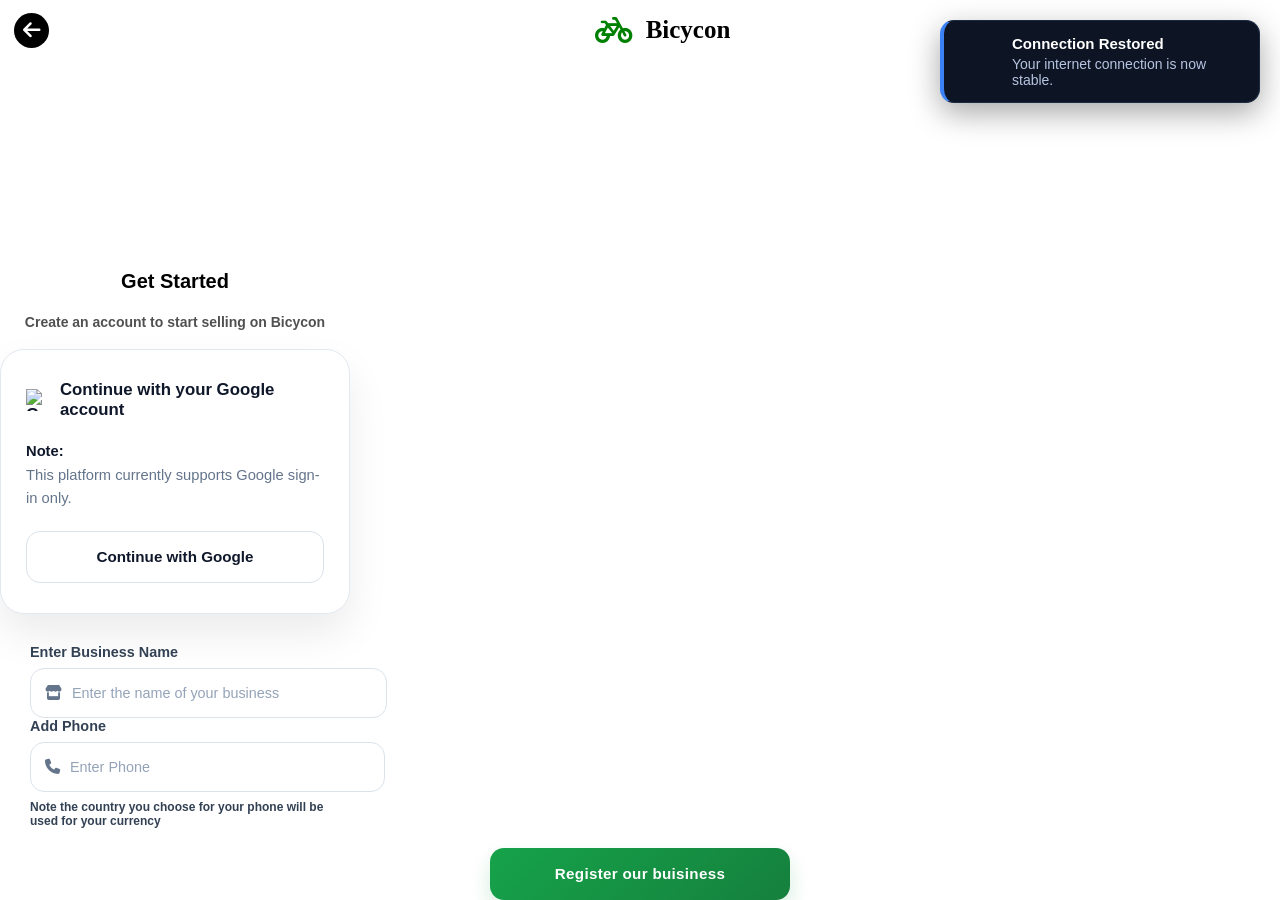
==== auth/auth.html @ e2285687 "update" ====
<!DOCTYPE html>
<html lang="en">

<head>
    <meta charset="UTF-8">
    <meta name="viewport" content="width=device-width, initial-scale=1.0">
    <link rel="stylesheet" href="https://cdnjs.cloudflare.com/ajax/libs/font-awesome/6.5.1/css/all.min.css">
    <link rel="stylesheet" href="https://cdn.jsdelivr.net/npm/intl-tel-input@19.5.5/build/css/intlTelInput.css">
    <link rel="stylesheet" href="auth.css">
    <title>My Accound</title>
</head>


<body>
    <div class="bg"></div>
    <div id="loading-overlay" class="hidden">
        <div class="loader-circle"></div>
    </div>
    <header>
        <div class="back-signature" id="back">
            <div class="user"><i class="fa-solid fa-arrow-left"></i></div>
        </div>
        <div class="page-signature">
            <div><i class="fa-solid fa-bicycle"></i></div>
            <p>Bicycon</p>
        </div>
    </header>
    <div class="toast show">
        <div class="toast-icon">
            <i class=""></i>
        </div>
        <div class="toast-content">
            <h4>Connection Restored</h4>
            <p class="toast-text">
                Your internet connection is now stable.
            </p>
        </div>
    </div>
    <div class="top">
        <div id="card-1">
            <h4>Welcome to Bicycon</h4> <!-- Fixed typo -->
            <p>A platform where you could sell or buy and manage all your products.</p>
        </div>
        <div id="card-2">
            <p>Buy</p>
            <div><i class="fa-solid fa-bag-shopping"></i></div>
            <span>Buy with some simple taps</span>
        </div>
        <div id="card-3">
            <p>OR</p>
        </div>
        <div id="card-4">
            <p>Sell</p>
            <div><i class="fa-solid fa-shopping-cart"></i></div>
            <span>Sell with some simple taps</span>
        </div>
        <div id="card-5">
            <p>Manage</p>
            <div><i class="fa-solid fa-gear"></i></div>
            <p>And Manage your products right here on bicycon without any stress</p>
        </div>
    </div>
    <main>
        <div class="signIn-section">
            <div class="signInCard">
                <header>
                    <span>Get Started</span>
                    <span>Create an account to start selling on Bicycon</span>
                </header>
                <div class="google-auth-card">

                    <span class="google-title">
                        <img src="https://upload.wikimedia.org/wikipedia/commons/c/c1/Google_%22G%22_logo.svg"
                            alt="Google Logo">
                        Continue with your Google account
                    </span>
                    <p>
                        <strong>Note:</strong><br>
                        This platform currently supports Google sign-in only.
                    </p>
                    <button>
                        Continue with Google
                    </button>

                </div>
            </div>
            <div class="register-buisiness-section">
                <div class="input-group-child name">
                    <span>Enter Business Name</span>
                    <div class="input-box">
                        <i class="fa-solid fa-store"></i>
                        <input type="text" placeholder="Enter the name of your business">
                    </div>
                </div>
                <div class="input-group-child phone">
                    <span>Add Phone</span>
                    <div class="input-box">
                        <i class="fa-solid fa-phone"></i>
                        <input type="phone" placeholder="Enter Phone">
                    </div>
                    <span class="phone-notice">Note the country you choose for your phone will be used for your
                        currency</span>
                </div>
                
                <button class="register-buisiness">Register our buisiness</button>
            </div>
    </main>

    <script src="https://cdn.jsdelivr.net/npm/intl-tel-input@19.5.5/build/js/intlTelInput.min.js"></script>
    <script type="module" src="auth.js"></script>
</body>

</html>
---- auth/auth.css ----
* {
    margin: 0;
    padding: 0;
    box-sizing: border-box;
}

html,
body {
    height: 100%;
    margin: 0;
    padding: 0;
}

/* ================= BODY LAYOUT ================= */
body {
    font-family: 'Segoe UI', Tahoma, Geneva, Verdana, sans-serif;
    display: flex;
    flex-direction: column;

    min-height: 100vh;

    background-attachment: fixed;
    background-repeat: no-repeat;
}


.bg {
    position: fixed;
    top: 0;
    left: 0;
    width: 100%;
    height: 100%;

    background: white;

    filter: blur(10px);
    z-index: -1;
}

/* 🔥 Overlay */
.bg::after {
    content: "";
    position: absolute;
    top: 0;
    left: 0;
    width: 100%;
    height: 100%;
}


/*========= loading Overlay ========*/
#loading-overlay {

    position: fixed;
    top: 0;
    left: 0;
    width: 100%;
    height: 100%;

    background: rgba(0, 0, 0, 0.356);

    backdrop-filter: blur(5px);
    -webkit-backdrop-filter: blur(5px);
    /* for Safari */

    display: none;
    justify-content: center;
    align-items: center;

    z-index: 9999;
}

/* Hide class */
.hidden {
    display: none;
}

/* White pulsing circle */
.loader-circle {
    width: 50px;
    height: 50px;
    background: white;
    border-radius: 50%;

    animation: pulse 1s ease-in-out infinite;
}

/* Animation */
@keyframes pulse {
    0% {
        transform: scale(1);
        opacity: 1;
    }

    50% {
        transform: scale(1.5);
        opacity: 0.6;
    }

    100% {
        transform: scale(1);
        opacity: 1;
    }
}


/*========= header ==========*/
header {
    flex-shrink: 0;
    height: 60px;
    display: flex;
    justify-content: space-between;
    align-items: center;
    padding: 0 10px;
    color: black;
}

/* Page signature container */
.page-signature {
    display: flex;
    /* enable flex layout */
    align-items: center;
    /* vertically center icon and text */
    justify-content: center;
    /* horizontally center the whole block (optional) */
    gap: 10px;
    margin: auto;
    /* space between icon and text */
}

/* Icon styling */
.page-signature div {
    display: flex;
    /* make the inner div a flex container */
    align-items: center;
    /* vertically center icon inside the div */
    justify-content: center;
    /* horizontally center icon */
    width: 35px;
    height: 35px;
    border-radius: 50%;
    /* perfectly circular */
    margin: 4px;
}

.page-signature div i {
    font-size: 30px;
    /* icon size */
    color: green;
}

.page-signature p {
    font-weight: bolder;
    font-size: 25px;
    font-family: cursive;
}

/*account signature*/

.back-signature {
    display: flex;
    /* make the inner div a flex container */
    align-items: center;
    /* vertically center icon inside the div */
    justify-content: center;
    /* horizontally center icon */
    width: 35px;
    height: 35px;
    border-radius: 50%;
    /* perfectly circular */
    margin: 4px;
    background: black;
    transition: 0.3s ease;

}

.back-signature div i {
    font-size: 20px;
    /* icon size */
    color: white;
}




/*======= Toast =========*/
.toast {
    position: fixed;

    top: 20px;
    right: 20px;

    width: 320px;

    background: #0d1424;

    border: 1px solid #1b2a44;
    border-left: 4px solid #3b82f6;

    border-radius: 14px;

    padding: 14px;

    display: flex;
    align-items: flex-start;
    gap: 12px;

    color: white;

    box-shadow: 0 10px 30px rgba(0, 0, 0, 0.35);

    opacity: 0;
    transform: translateY(-20px);

    transition:
        opacity 0.3s ease,
        transform 0.3s ease;
}

.toast.show {
    opacity: 1;
    transform: translateY(0);
    z-index: 11000;
}

.toast.hide {
    opacity: 0;
    transform: translateY(-20px);
    z-index: -20;
}

.toast-icon {
    width: 42px;
    height: 42px;

    border-radius: 10px;

    display: flex;
    align-items: center;
    justify-content: center;

    color: #3b82f6;

    flex-shrink: 0;
}

.toast-content h4 {
    margin: 0;
    font-size: 15px;
}

.toast-text {
    margin-top: 4px;
    color: #b7c4e0;
    font-size: 14px;
}

/*Top Card*/

.top {
    display: flex;
    /* The "Magic" line you were missing */
    align-items: center;
    /* Vertical centering */
    justify-content: center;
    /* Horizontal centering */

    flex-shrink: 0;
    height: 190px;
    gap: 20px;
    /* Adds space between your cards */
    overflow: hidden;
    position: relative;
    padding: 0 15px;
}

.top>div {
    position: absolute;
    width: 100%;
    opacity: 0;
}

/*Cards*/
#card-1 {
    width: 400px;
    justify-self: center;
    justify-items: center;
    text-align: center;
    border: 1px black solid;
    padding: 10px;
    border-radius: 20px;
    background: rgba(255, 255, 255, 0.041);
    box-shadow: 0 0 10px rgba(0, 0, 0, 0.315);
}

#card-1 h4 {
    color: black;
    font-size: 20px;
}

#card-1 p {
    color: black;
    font-size: 13px;
    margin-top: 15px;
}

#card-2,
#card-4,
#card-5 {
    display: flex;
    /* make it a flex container */
    flex-direction: column;
    /* stack children vertically */
    align-items: center;
    /* horizontally center all children */
    justify-content: center;
    /* vertically center if needed */
    justify-self: center;
    width: 390px;
    border-radius: 20px;
    padding: 15px 10px;
    border: 1px black solid;
    text-align: center;
    /* center text inside p/span */
    background: rgba(255, 255, 255, 0.041);
    box-shadow: 0 0 10px rgba(0, 0, 0, 0.315);
    font-weight: bolder;
}

#card-3 {
    justify-items: center;
    width: 390px;
    justify-self: center;
    border-radius: 20px;
    align-items: center;
    padding: 15px 10px;
    margin: auto;
    color: black;
    font-weight: bolder;
}


#card-2 div,
#card-4 div,
#card-5 div {
    display: flex;
    flex-direction: column;
    background: black;
    width: 60px;
    height: 60px;
    font-size: 25px;
    align-items: center;
    /* horizontal center */
    justify-content: center;
    /* vertical center */
    border-radius: 50%;
    color: white;

}

#card-2 p,
#card-3 p,
#card-4 p {
    color: black;
    margin: 5px 15px;
    font-size: 25px;
    width: 300px;
    text-align: center;

}

#card-2 span,
#card-4 span,
#card-5 span {
    display: block;
    /* ensure it’s treated like a block */
    margin-top: 8px;
    /* small spacing under icon */
    text-align: center;
    color: black;
    /* center the text */
}

#card-5 p {
    color: black;
    margin-top: 12px;
    font-size: 16px;
    width: 300px;
    text-align: center;
    font-weight: bolder;
}

.show {
    opacity: 1;
    animation: fadeIn 0.8s ease forwards;
    /* forwards keeps final state */
}

.out {
    opacity: 0;
    animation: fadeOut 0.8s ease forwards;
}

@keyframes fadeIn {
    from {
        opacity: 0;
        transform: translateY(10px);
    }

    to {
        opacity: 1;
        transform: translateY(0);
    }
}

@keyframes fadeOut {
    from {
        opacity: 1;
        transform: translateY(0);
    }

    to {
        opacity: 0;
        transform: translateY(10px);
    }
}

/*Main*/
/* Main container: center content */
main {
    flex: 1;
    display: flex;
    flex-direction: column;
    position: relative;
    background-color: transparent;
    overflow-y: auto;
}



.signIn-section {
    width: 100%;
    height: 100%;
    align-content: center;
    justify-items: center;
    padding: 20px 0;
    /*display: block;*/
    display: block;
}


.signInCard {
    width: max-content;
    display: flex;
    flex-direction: column;
    gap: 7px;

}

.signInCard header {
    display: flex;
    flex-direction: column;
    margin-bottom: 12px;
}


.signInCard header span:first-child {
    color: rgb(0, 0, 0);
    font-size: 20px;
    font-weight: bold;
    font-family: sans-serif;
}

.signInCard header span:nth-child(2) {
    font-size: 14px;
    color: rgba(0, 0, 0, 0.685);
    font-weight: bold;
}



.input-group-child {
    width: 100%;
    display: flex;
    flex-direction: column;
    gap: 8px;
}

/* =========================
   LABELS
========================= */

.input-group-child span {
    font-size: 0.9rem;
    font-family: sans-serif;
    font-weight: 600;
    color: #334155;
}

/* =========================
   INPUT CONTAINER
========================= */

.input-box {
    width: 100%;
    min-height: 50px;
    display: flex;
    align-items: center;
    border: 1px solid #dbe2ea;
    border-radius: 14px;
    padding: 0 14px;
    background: white;
    transition: 0.3s ease;
    gap: 10px;
}

.input-box:focus-within {
    border-color: #16a34a;
    box-shadow: 0 0 0 4px rgba(22, 163, 74, 0.1);
}

/* =========================
   ICONS
========================= */

.input-box i {
    font-size: 0.95rem;
    color: #64748b;
}

/* =========================
   INPUTS
========================= */

.input-box input {
   
    height: 100%;
    border: none;
    outline: none;
    background: transparent;
    color: #0f172a;
    font-size: 0.95rem;
    font-weight: 500;

}


/* =========================
   PLACEHOLDERS
========================= */
.input-group-child div input::placeholder {
    color: #94a3b8;
    font-size: 0.9rem;
    font-weight: 500;
}

/*========= register styling ===========*/
.register-buisiness-section {
    flex-direction: column;
    padding: 30px;
    gap: 10px;
}

.register-buisiness-section .input-group-child {
    width: max-content;
}

.name input, .phone input {
    width: 300px;
}

.register-buisiness-section textarea {
    border: none;
    outline: none;
    width: 300px;
    height: 150px;
}

.phone-notice{
    font-size:12px !important;
    transition:0.2s ease;
    width: 300px;
}


.register-buisiness-section button {
    width: 300px;
    height: 52px;
    margin: 20px auto;

    border: none;
    border-radius: 14px;

    background: linear-gradient(135deg,
            #16a34a,
            #15803d);

    color: white;
    font-size: 0.95rem;
    font-weight: 600;
    letter-spacing: 0.3px;

    cursor: pointer;

    display: flex;
    align-items: center;
    justify-content: center;

    transition:
        transform 0.2s ease,
        box-shadow 0.2s ease,
        background 0.3s ease;

    box-shadow:
        0 10px 20px rgba(22, 163, 74, 0.18);
}

.register-buisiness-section button:hover {
    transform: translateY(-2px);

    box-shadow:
        0 14px 24px rgba(22, 163, 74, 0.25);

    background: linear-gradient(135deg,
            #22c55e,
            #15803d);
}

.register-buisiness-section button:active {
    transform: scale(0.98);
}

.register-buisiness-section button:disabled {
    opacity: 0.6;
    cursor: not-allowed;
    transform: none;
    box-shadow: none;
}


/*======= google auth =======*/
.google-auth-card{
    width:350px;

    background:white;

    border-radius:24px;

    padding:30px 25px;

    display:flex;
    flex-direction:column;

    gap:20px;

    box-shadow:
        0 20px 40px rgba(0,0,0,0.08);

    border:1px solid #e2e8f0;
}

/* Title */
.google-title{
    display:flex;
    align-items:center;
    gap:12px;

    font-size:1.05rem;
    font-weight:700;

    color:#0f172a;

    font-family:sans-serif;
}

/* Google logo */
.google-title img{
    width:22px;
    height:22px;
}

/* Description */
.google-auth-card p{
    font-size:0.92rem;
    line-height:1.6;

    color:#64748b;

    font-family:sans-serif;
}

.google-auth-card p strong{
    color:#0f172a;
}

/* Button */
.google-auth-card button{
    width:100%;
    height:52px;

    border:none;
    border-radius:14px;

    background:white;

    border:1px solid #dbe2ea;

    display:flex;
    justify-content:center;
    align-items:center;

    font-size:0.95rem;
    font-weight:600;

    color:#0f172a;

    cursor:pointer;

    transition:
        transform 0.2s ease,
        box-shadow 0.2s ease,
        background 0.2s ease;
}

/* Hover */
.google-auth-card button:hover{
    background:#f8fafc;

    transform:translateY(-2px);

    box-shadow:
        0 10px 20px rgba(0,0,0,0.06);
}

/* Active */
.google-auth-card button:active{
    transform:scale(0.98);
}

/* Phone input adjustments */
.iti {
    flex: 1;
    width: 100%;
}

.iti input {
    width: 100%;
    padding-left: 52px !important;
}

.iti__selected-flag {
    border-radius: 10px;
}

.iti--separate-dial-code .iti__selected-flag {
    background: none;
}

/* ---------- MOBILE RESPONSIVE ---------- */
@media (max-width:770px) {

    #card-1,
    #card-2,
    #card-3,
    #card-4,
    #card-5 {
        width: 350px;
    }

    .input-group {
        flex-direction: column;
    }

}
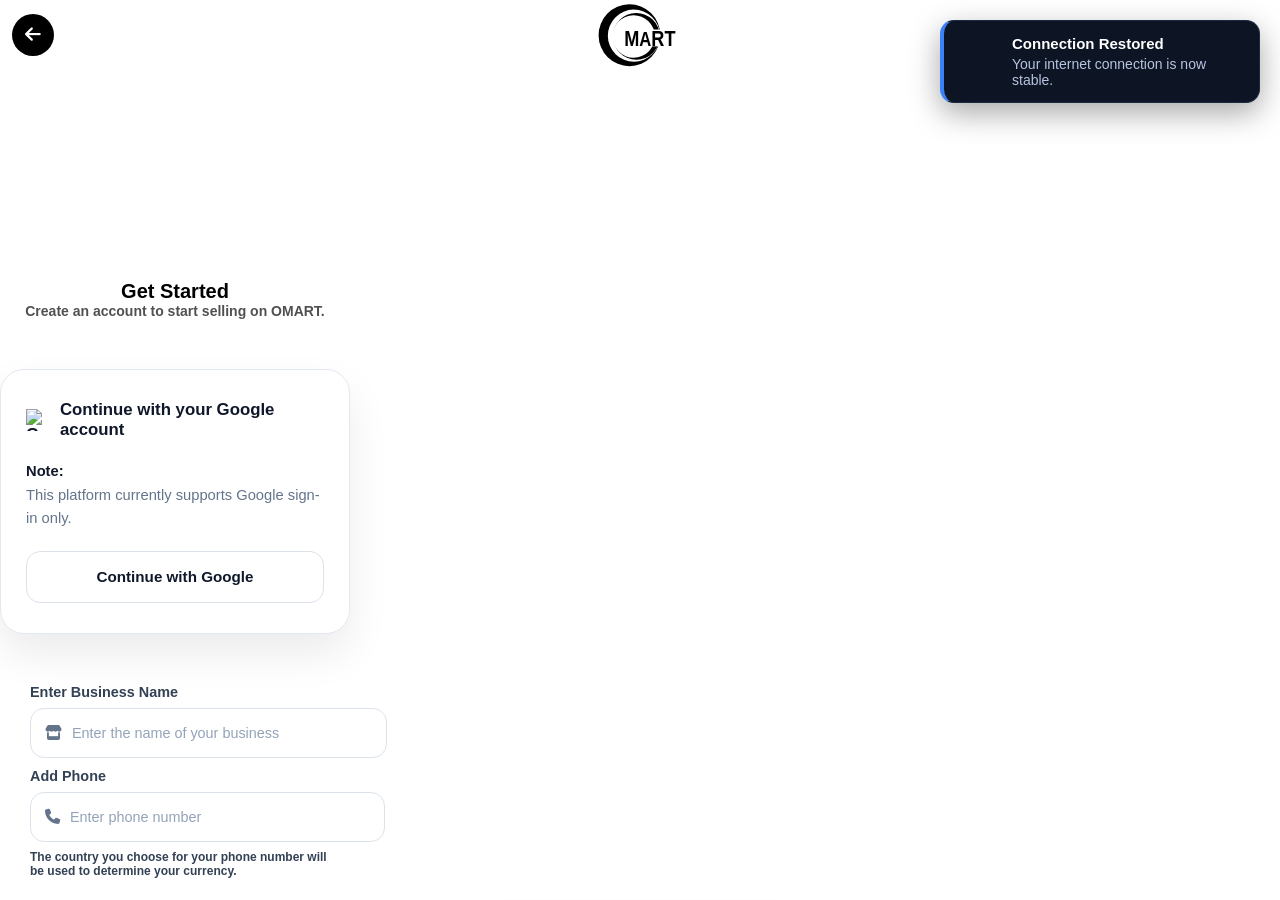
==== commit fd048aa9: "update" ====
--- a/auth/auth.html
+++ b/auth/auth.html
@@ -4,110 +4,236 @@
 <head>
     <meta charset="UTF-8">
     <meta name="viewport" content="width=device-width, initial-scale=1.0">
-    <link rel="stylesheet" href="https://cdnjs.cloudflare.com/ajax/libs/font-awesome/6.5.1/css/all.min.css">
-    <link rel="stylesheet" href="https://cdn.jsdelivr.net/npm/intl-tel-input@19.5.5/build/css/intlTelInput.css">
+
+    <!-- Icons -->
+    <link
+        rel="stylesheet"
+        href="https://cdnjs.cloudflare.com/ajax/libs/font-awesome/6.5.1/css/all.min.css"
+    >
+
+    <!-- International telephone input -->
+    <link
+        rel="stylesheet"
+        href="https://cdn.jsdelivr.net/npm/intl-tel-input@19.5.5/build/css/intlTelInput.css"
+    >
+
+    <!-- Application styles -->
     <link rel="stylesheet" href="auth.css">
-    <title>My Accound</title>
+
+    <!-- Favicon -->
+    <link
+        rel="icon"
+        type="image/svg+xml"
+        href="/image/omartSymbol.svg"
+    >
+
+    <title>OMart — Authentication</title>
 </head>
 
-
 <body>
+
+    <!-- Background -->
     <div class="bg"></div>
+
+    <!-- Loading Overlay -->
     <div id="loading-overlay" class="hidden">
         <div class="loader-circle"></div>
     </div>
+
+    <!-- Header -->
     <header>
         <div class="back-signature" id="back">
-            <div class="user"><i class="fa-solid fa-arrow-left"></i></div>
-        </div>
+            <div class="user">
+                <i class="fa-solid fa-arrow-left"></i>
+            </div>
+        </div>
+
         <div class="page-signature">
-            <div><i class="fa-solid fa-bicycle"></i></div>
-            <p>Bicycon</p>
+            <img
+                src="/image/omartLogo.svg"
+                alt="OMart"
+            >
         </div>
     </header>
+
+    <!-- Toast Notification -->
     <div class="toast show">
         <div class="toast-icon">
-            <i class=""></i>
-        </div>
+            <i></i>
+        </div>
+
         <div class="toast-content">
             <h4>Connection Restored</h4>
+
             <p class="toast-text">
                 Your internet connection is now stable.
             </p>
         </div>
     </div>
-    <div class="top">
+
+    <!-- Introduction / Features -->
+    <section class="top">
+
+        <!-- Welcome -->
         <div id="card-1">
-            <h4>Welcome to Bicycon</h4> <!-- Fixed typo -->
-            <p>A platform where you could sell or buy and manage all your products.</p>
-        </div>
+            <h4>Welcome to OMART</h4>
+
+            <p>
+                A platform where you can buy, sell,
+                and manage all your products.
+            </p>
+        </div>
+
+        <!-- Buy -->
         <div id="card-2">
             <p>Buy</p>
-            <div><i class="fa-solid fa-bag-shopping"></i></div>
-            <span>Buy with some simple taps</span>
-        </div>
+
+            <div>
+                <i class="fa-solid fa-bag-shopping"></i>
+            </div>
+
+            <span>
+                Buy with just a few simple taps.
+            </span>
+        </div>
+
+        <!-- Separator -->
         <div id="card-3">
             <p>OR</p>
         </div>
+
+        <!-- Sell -->
         <div id="card-4">
             <p>Sell</p>
-            <div><i class="fa-solid fa-shopping-cart"></i></div>
-            <span>Sell with some simple taps</span>
-        </div>
+
+            <div>
+                <i class="fa-solid fa-shopping-cart"></i>
+            </div>
+
+            <span>
+                Sell with just a few simple taps.
+            </span>
+        </div>
+
+        <!-- Manage -->
         <div id="card-5">
             <p>Manage</p>
-            <div><i class="fa-solid fa-gear"></i></div>
-            <p>And Manage your products right here on bicycon without any stress</p>
-        </div>
-    </div>
+
+            <div>
+                <i class="fa-solid fa-gear"></i>
+            </div>
+
+            <p>
+                Manage your products right here on OMART
+                without any stress.
+            </p>
+        </div>
+
+    </section>
+
+    <!-- Main Authentication Area -->
     <main>
-        <div class="signIn-section">
+
+        <!-- Sign In -->
+        <section class="signIn-section">
+
             <div class="signInCard">
+
                 <header>
                     <span>Get Started</span>
-                    <span>Create an account to start selling on Bicycon</span>
+
+                    <span>
+                        Create an account to start selling on OMART.
+                    </span>
                 </header>
+
+                <!-- Google Authentication -->
                 <div class="google-auth-card">
 
                     <span class="google-title">
-                        <img src="https://upload.wikimedia.org/wikipedia/commons/c/c1/Google_%22G%22_logo.svg"
-                            alt="Google Logo">
+                        <img
+                            src="https://upload.wikimedia.org/wikipedia/commons/c/c1/Google_%22G%22_logo.svg"
+                            alt="Google Logo"
+                        >
+
                         Continue with your Google account
                     </span>
+
                     <p>
                         <strong>Note:</strong><br>
                         This platform currently supports Google sign-in only.
                     </p>
-                    <button>
+
+                    <button type="button">
                         Continue with Google
                     </button>
 
                 </div>
-            </div>
-            <div class="register-buisiness-section">
-                <div class="input-group-child name">
-                    <span>Enter Business Name</span>
-                    <div class="input-box">
-                        <i class="fa-solid fa-store"></i>
-                        <input type="text" placeholder="Enter the name of your business">
-                    </div>
+
+            </div>
+
+        </section>
+
+        <!-- Business Registration -->
+        <section class="register-buisiness-section">
+
+            <!-- Business Name -->
+            <div class="input-group-child name">
+
+                <span>Enter Business Name</span>
+
+                <div class="input-box">
+                    <i class="fa-solid fa-store"></i>
+
+                    <input
+                        type="text"
+                        placeholder="Enter the name of your business"
+                        autocomplete="organization"
+                    >
                 </div>
-                <div class="input-group-child phone">
-                    <span>Add Phone</span>
-                    <div class="input-box">
-                        <i class="fa-solid fa-phone"></i>
-                        <input type="phone" placeholder="Enter Phone">
-                    </div>
-                    <span class="phone-notice">Note the country you choose for your phone will be used for your
-                        currency</span>
+
+            </div>
+
+            <!-- Phone -->
+            <div class="input-group-child phone">
+
+                <span>Add Phone</span>
+
+                <div class="input-box">
+                    <i class="fa-solid fa-phone"></i>
+
+                    <input
+                        type="tel"
+                        placeholder="Enter phone number"
+                        autocomplete="tel"
+                    >
                 </div>
-                
-                <button class="register-buisiness">Register our buisiness</button>
-            </div>
+
+                <span class="phone-notice">
+                    The country you choose for your phone number
+                    will be used to determine your currency.
+                </span>
+
+            </div>
+
+            <!-- Register -->
+            <button
+                type="button"
+                class="register-buisiness"
+            >
+                Register Your Business
+            </button>
+
+        </section>
+
     </main>
 
+    <!-- International Telephone Input -->
     <script src="https://cdn.jsdelivr.net/npm/intl-tel-input@19.5.5/build/js/intlTelInput.min.js"></script>
+
+    <!-- Application Script -->
     <script type="module" src="auth.js"></script>
+
 </body>
 
 </html>
--- a/auth/auth.css
+++ b/auth/auth.css
@@ -1,3 +1,7 @@
+/* =========================================================
+   RESET
+   ========================================================= */
+
 * {
     margin: 0;
     padding: 0;
@@ -6,86 +10,102 @@
 
 html,
 body {
+    width: 100%;
     height: 100%;
     margin: 0;
     padding: 0;
 }
 
-/* ================= BODY LAYOUT ================= */
+
+/* =========================================================
+   BODY
+   ========================================================= */
+
 body {
-    font-family: 'Segoe UI', Tahoma, Geneva, Verdana, sans-serif;
+    min-height: 100vh;
     display: flex;
     flex-direction: column;
 
-    min-height: 100vh;
+    font-family: "Segoe UI", Tahoma, Geneva, Verdana, sans-serif;
 
     background-attachment: fixed;
     background-repeat: no-repeat;
 }
 
 
+/* =========================================================
+   BACKGROUND
+   ========================================================= */
+
 .bg {
     position: fixed;
-    top: 0;
-    left: 0;
+    inset: 0;
+
     width: 100%;
     height: 100%;
 
-    background: white;
+    background: #ffffff;
 
     filter: blur(10px);
+
     z-index: -1;
 }
 
-/* 🔥 Overlay */
 .bg::after {
     content: "";
+
     position: absolute;
-    top: 0;
-    left: 0;
+    inset: 0;
+
     width: 100%;
     height: 100%;
 }
 
 
-/*========= loading Overlay ========*/
+/* =========================================================
+   LOADING OVERLAY
+   ========================================================= */
+
 #loading-overlay {
-
     position: fixed;
-    top: 0;
-    left: 0;
+    inset: 0;
+
     width: 100%;
     height: 100%;
+
+    display: none;
+    align-items: center;
+    justify-content: center;
 
     background: rgba(0, 0, 0, 0.356);
 
     backdrop-filter: blur(5px);
     -webkit-backdrop-filter: blur(5px);
-    /* for Safari */
-
-    display: none;
-    justify-content: center;
-    align-items: center;
 
     z-index: 9999;
 }
 
-/* Hide class */
 .hidden {
     display: none;
 }
 
-/* White pulsing circle */
+
+/* Loading Circle */
+
 .loader-circle {
     width: 50px;
     height: 50px;
-    background: white;
+
+    background: #ffffff;
+
     border-radius: 50%;
 
     animation: pulse 1s ease-in-out infinite;
 }
 
-/* Animation */
+
+/* Loading Animation */
+
 @keyframes pulse {
     0% {
         transform: scale(1);
@@ -104,86 +124,102 @@
 }
 
 
-/*========= header ==========*/
+/* =========================================================
+   HEADER
+   ========================================================= */
+
 header {
+    position: relative;
+
+    width: 100%;
+    height: 70px;
+
     flex-shrink: 0;
-    height: 60px;
-    display: flex;
-    justify-content: space-between;
-    align-items: center;
-    padding: 0 10px;
-    color: black;
-}
-
-/* Page signature container */
+
+    display: flex;
+    align-items: center;
+
+    padding: 0 12px;
+
+    color: #000000;
+}
+
+
+/* =========================================================
+   BACK BUTTON
+   ========================================================= */
+
+.back-signature {
+    width: 42px;
+    height: 42px;
+
+    display: flex;
+    align-items: center;
+    justify-content: center;
+
+    border-radius: 50%;
+
+    background: #000000;
+
+    cursor: pointer;
+
+    transition:
+        transform 0.2s ease,
+        background 0.2s ease;
+}
+
+.back-signature:hover {
+    transform: scale(1.05);
+    background: #222222;
+}
+
+.back-signature:active {
+    transform: scale(0.95);
+}
+
+.back-signature .user {
+    display: flex;
+    align-items: center;
+    justify-content: center;
+}
+
+.back-signature i {
+    font-size: 18px;
+    color: #ffffff;
+}
+
+
+/* =========================================================
+   OMART LOGO
+   ========================================================= */
+
 .page-signature {
-    display: flex;
-    /* enable flex layout */
-    align-items: center;
-    /* vertically center icon and text */
+    position: absolute;
+
+    top: 50%;
+    left: 50%;
+
+    display: flex;
+    align-items: center;
     justify-content: center;
-    /* horizontally center the whole block (optional) */
-    gap: 10px;
-    margin: auto;
-    /* space between icon and text */
-}
-
-/* Icon styling */
-.page-signature div {
-    display: flex;
-    /* make the inner div a flex container */
-    align-items: center;
-    /* vertically center icon inside the div */
-    justify-content: center;
-    /* horizontally center icon */
-    width: 35px;
-    height: 35px;
-    border-radius: 50%;
-    /* perfectly circular */
-    margin: 4px;
-}
-
-.page-signature div i {
-    font-size: 30px;
-    /* icon size */
-    color: green;
-}
-
-.page-signature p {
-    font-weight: bolder;
-    font-size: 25px;
-    font-family: cursive;
-}
-
-/*account signature*/
-
-.back-signature {
-    display: flex;
-    /* make the inner div a flex container */
-    align-items: center;
-    /* vertically center icon inside the div */
-    justify-content: center;
-    /* horizontally center icon */
-    width: 35px;
-    height: 35px;
-    border-radius: 50%;
-    /* perfectly circular */
-    margin: 4px;
-    background: black;
-    transition: 0.3s ease;
-
-}
-
-.back-signature div i {
-    font-size: 20px;
-    /* icon size */
-    color: white;
-}
-
-
-
-
-/*======= Toast =========*/
+
+    transform: translate(-50%, -50%);
+}
+
+.page-signature img {
+    display: block;
+
+    width: 110px;
+    height: 65px;
+
+    object-fit: contain;
+}
+
+
+/* =========================================================
+   TOAST
+   ========================================================= */
+
 .toast {
     position: fixed;
 
@@ -192,24 +228,25 @@
 
     width: 320px;
 
+    display: flex;
+    align-items: flex-start;
+
+    gap: 12px;
+
+    padding: 14px;
+
+    color: #ffffff;
+
     background: #0d1424;
 
     border: 1px solid #1b2a44;
     border-left: 4px solid #3b82f6;
-
     border-radius: 14px;
 
-    padding: 14px;
-
-    display: flex;
-    align-items: flex-start;
-    gap: 12px;
-
-    color: white;
-
     box-shadow: 0 10px 30px rgba(0, 0, 0, 0.35);
 
     opacity: 0;
+
     transform: translateY(-20px);
 
     transition:
@@ -220,184 +257,263 @@
 .toast.show {
     opacity: 1;
     transform: translateY(0);
+
     z-index: 11000;
 }
 
 .toast.hide {
     opacity: 0;
     transform: translateY(-20px);
+
     z-index: -20;
 }
+
+
+/* Toast Icon */
 
 .toast-icon {
     width: 42px;
     height: 42px;
 
+    flex-shrink: 0;
+
+    display: flex;
+    align-items: center;
+    justify-content: center;
+
     border-radius: 10px;
 
-    display: flex;
-    align-items: center;
-    justify-content: center;
-
     color: #3b82f6;
-
-    flex-shrink: 0;
-}
+}
+
+
+/* Toast Content */
 
 .toast-content h4 {
     margin: 0;
+
     font-size: 15px;
 }
 
 .toast-text {
     margin-top: 4px;
+
     color: #b7c4e0;
+
     font-size: 14px;
 }
 
-/*Top Card*/
+
+/* =========================================================
+   TOP INTRODUCTION / CARDS
+   ========================================================= */
 
 .top {
-    display: flex;
-    /* The "Magic" line you were missing */
-    align-items: center;
-    /* Vertical centering */
+    position: relative;
+
+    width: 100%;
+    height: 190px;
+
+    flex-shrink: 0;
+
+    display: flex;
+    align-items: center;
     justify-content: center;
-    /* Horizontal centering */
-
-    flex-shrink: 0;
-    height: 190px;
+
     gap: 20px;
-    /* Adds space between your cards */
+
+    padding: 0 15px;
+
     overflow: hidden;
-    position: relative;
-    padding: 0 15px;
-}
-
-.top>div {
+}
+
+.top > div {
     position: absolute;
-    width: 100%;
+
+    width: 100%;
+
     opacity: 0;
 }
 
-/*Cards*/
+
+/* =========================================================
+   WELCOME CARD
+   ========================================================= */
+
 #card-1 {
     width: 400px;
+
     justify-self: center;
     justify-items: center;
+
+    padding: 10px;
+
     text-align: center;
-    border: 1px black solid;
-    padding: 10px;
+
+    border: 1px solid #000000;
     border-radius: 20px;
+
     background: rgba(255, 255, 255, 0.041);
+
     box-shadow: 0 0 10px rgba(0, 0, 0, 0.315);
 }
 
 #card-1 h4 {
-    color: black;
+    color: #000000;
+
     font-size: 20px;
 }
 
 #card-1 p {
-    color: black;
+    margin-top: 15px;
+
+    color: #000000;
+
     font-size: 13px;
-    margin-top: 15px;
-}
+}
+
+
+/* =========================================================
+   BUY / SELL / MANAGE CARDS
+   ========================================================= */
 
 #card-2,
 #card-4,
 #card-5 {
-    display: flex;
-    /* make it a flex container */
+    width: 390px;
+
+    display: flex;
     flex-direction: column;
-    /* stack children vertically */
-    align-items: center;
-    /* horizontally center all children */
+
+    align-items: center;
     justify-content: center;
-    /* vertically center if needed */
+
     justify-self: center;
-    width: 390px;
+
+    padding: 15px 10px;
+
+    text-align: center;
+
+    border: 1px solid #000000;
     border-radius: 20px;
-    padding: 15px 10px;
-    border: 1px black solid;
-    text-align: center;
-    /* center text inside p/span */
+
     background: rgba(255, 255, 255, 0.041);
+
     box-shadow: 0 0 10px rgba(0, 0, 0, 0.315);
-    font-weight: bolder;
-}
-
-#card-3 {
-    justify-items: center;
-    width: 390px;
-    justify-self: center;
-    border-radius: 20px;
-    align-items: center;
-    padding: 15px 10px;
-    margin: auto;
-    color: black;
-    font-weight: bolder;
-}
-
+
+    font-weight: 700;
+}
+
+
+/* Buy / Sell / Manage Icons */
 
 #card-2 div,
 #card-4 div,
 #card-5 div {
-    display: flex;
-    flex-direction: column;
-    background: black;
     width: 60px;
     height: 60px;
+
+    display: flex;
+    align-items: center;
+    justify-content: center;
+    flex-direction: column;
+
+    border-radius: 50%;
+
+    background: #000000;
+
+    color: #ffffff;
+
     font-size: 25px;
-    align-items: center;
-    /* horizontal center */
-    justify-content: center;
-    /* vertical center */
-    border-radius: 50%;
-    color: white;
-
-}
+}
+
+
+/* Card Titles */
 
 #card-2 p,
 #card-3 p,
 #card-4 p {
-    color: black;
+    width: 300px;
+
     margin: 5px 15px;
+
+    color: #000000;
+
     font-size: 25px;
-    width: 300px;
+
     text-align: center;
-
-}
+}
+
+
+/* Card Descriptions */
 
 #card-2 span,
 #card-4 span,
 #card-5 span {
     display: block;
-    /* ensure it’s treated like a block */
+
     margin-top: 8px;
-    /* small spacing under icon */
+
+    color: #000000;
+
     text-align: center;
-    color: black;
-    /* center the text */
-}
+}
+
+
+/* Manage Card Description */
 
 #card-5 p {
-    color: black;
+    width: 300px;
+
     margin-top: 12px;
+
+    color: #000000;
+
     font-size: 16px;
-    width: 300px;
+
     text-align: center;
-    font-weight: bolder;
-}
+
+    font-weight: 700;
+}
+
+
+/* =========================================================
+   OR CARD
+   ========================================================= */
+
+#card-3 {
+    width: 390px;
+
+    display: flex;
+    align-items: center;
+    justify-content: center;
+
+    justify-self: center;
+
+    margin: auto;
+    padding: 15px 10px;
+
+    color: #000000;
+
+    border-radius: 20px;
+
+    font-weight: 700;
+}
+
+
+/* =========================================================
+   TOP CARD ANIMATIONS
+   ========================================================= */
 
 .show {
     opacity: 1;
+
     animation: fadeIn 0.8s ease forwards;
-    /* forwards keeps final state */
 }
 
 .out {
     opacity: 0;
+
     animation: fadeOut 0.8s ease forwards;
 }
 
@@ -425,205 +541,290 @@
     }
 }
 
-/*Main*/
-/* Main container: center content */
+
+/* =========================================================
+   MAIN
+   ========================================================= */
+
 main {
+    position: relative;
+
     flex: 1;
+
     display: flex;
     flex-direction: column;
-    position: relative;
+
+    overflow-y: auto;
+
     background-color: transparent;
-    overflow-y: auto;
-}
-
-
+}
+
+
+/* =========================================================
+   SIGN-IN SECTION
+   ========================================================= */
 
 .signIn-section {
     width: 100%;
     height: 100%;
+
+    display: block;
+
     align-content: center;
     justify-items: center;
+
     padding: 20px 0;
-    /*display: block;*/
-    display: block;
-}
-
+}
+
+
+/* =========================================================
+   SIGN-IN CARD
+   ========================================================= */
 
 .signInCard {
     width: max-content;
+
     display: flex;
     flex-direction: column;
+
     gap: 7px;
-
 }
 
 .signInCard header {
     display: flex;
     flex-direction: column;
+
     margin-bottom: 12px;
 }
 
 
+/* Sign-In Heading */
+
 .signInCard header span:first-child {
-    color: rgb(0, 0, 0);
+    color: #000000;
+
+    font-family: sans-serif;
+
     font-size: 20px;
-    font-weight: bold;
+
+    font-weight: 700;
+}
+
+
+/* Sign-In Subtitle */
+
+.signInCard header span:nth-child(2) {
+    color: rgba(0, 0, 0, 0.685);
+
+    font-size: 14px;
+
+    font-weight: 700;
+}
+
+
+/* =========================================================
+   INPUT GROUP
+   ========================================================= */
+
+.input-group-child {
+    width: 100%;
+
+    display: flex;
+    flex-direction: column;
+
+    gap: 8px;
+}
+
+
+/* Labels */
+
+.input-group-child > span {
+    color: #334155;
+
     font-family: sans-serif;
-}
-
-.signInCard header span:nth-child(2) {
-    font-size: 14px;
-    color: rgba(0, 0, 0, 0.685);
-    font-weight: bold;
-}
-
-
-
-.input-group-child {
-    width: 100%;
-    display: flex;
-    flex-direction: column;
-    gap: 8px;
-}
-
-/* =========================
-   LABELS
-========================= */
-
-.input-group-child span {
+
     font-size: 0.9rem;
-    font-family: sans-serif;
+
     font-weight: 600;
-    color: #334155;
-}
-
-/* =========================
-   INPUT CONTAINER
-========================= */
+}
+
+
+/* =========================================================
+   INPUT BOX
+   ========================================================= */
 
 .input-box {
     width: 100%;
     min-height: 50px;
-    display: flex;
-    align-items: center;
+
+    display: flex;
+    align-items: center;
+
+    gap: 10px;
+
+    padding: 0 14px;
+
+    background: #ffffff;
+
     border: 1px solid #dbe2ea;
     border-radius: 14px;
-    padding: 0 14px;
-    background: white;
-    transition: 0.3s ease;
-    gap: 10px;
+
+    transition:
+        border-color 0.3s ease,
+        box-shadow 0.3s ease;
 }
 
 .input-box:focus-within {
     border-color: #16a34a;
-    box-shadow: 0 0 0 4px rgba(22, 163, 74, 0.1);
-}
-
-/* =========================
-   ICONS
-========================= */
+
+    box-shadow:
+        0 0 0 4px rgba(22, 163, 74, 0.1);
+}
+
+
+/* =========================================================
+   INPUT ICONS
+   ========================================================= */
 
 .input-box i {
+    color: #64748b;
+
     font-size: 0.95rem;
-    color: #64748b;
-}
-
-/* =========================
+}
+
+
+/* =========================================================
    INPUTS
-========================= */
+   ========================================================= */
 
 .input-box input {
-   
+    width: 100%;
     height: 100%;
+
     border: none;
     outline: none;
+
     background: transparent;
+
     color: #0f172a;
+
     font-size: 0.95rem;
+
     font-weight: 500;
-
-}
-
-
-/* =========================
-   PLACEHOLDERS
-========================= */
-.input-group-child div input::placeholder {
+}
+
+.input-box input::placeholder {
     color: #94a3b8;
+
     font-size: 0.9rem;
+
     font-weight: 500;
 }
 
-/*========= register styling ===========*/
+
+/* =========================================================
+   BUSINESS REGISTRATION
+   ========================================================= */
+
 .register-buisiness-section {
+    display: flex;
     flex-direction: column;
+
+    gap: 10px;
+
     padding: 30px;
-    gap: 10px;
 }
 
 .register-buisiness-section .input-group-child {
     width: max-content;
 }
 
-.name input, .phone input {
+
+/* Business / Phone Input Width */
+
+.name input,
+.phone input {
     width: 300px;
 }
 
+
+/* Existing Textarea Support */
+
 .register-buisiness-section textarea {
+    width: 300px;
+    height: 150px;
+
     border: none;
     outline: none;
+}
+
+
+/* =========================================================
+   PHONE NOTICE
+   ========================================================= */
+
+.phone-notice {
     width: 300px;
-    height: 150px;
-}
-
-.phone-notice{
-    font-size:12px !important;
-    transition:0.2s ease;
-    width: 300px;
-}
-
+
+    font-size: 12px !important;
+
+    transition: 0.2s ease;
+}
+
+
+/* =========================================================
+   REGISTER BUTTON
+   ========================================================= */
 
 .register-buisiness-section button {
     width: 300px;
     height: 52px;
+
+    display: flex;
+    align-items: center;
+    justify-content: center;
+
     margin: 20px auto;
 
     border: none;
     border-radius: 14px;
 
-    background: linear-gradient(135deg,
-            #16a34a,
-            #15803d);
-
-    color: white;
+    background: linear-gradient(
+        135deg,
+        #16a34a,
+        #15803d
+    );
+
+    color: #ffffff;
+
     font-size: 0.95rem;
+
     font-weight: 600;
+
     letter-spacing: 0.3px;
 
     cursor: pointer;
 
-    display: flex;
-    align-items: center;
-    justify-content: center;
+    box-shadow:
+        0 10px 20px rgba(22, 163, 74, 0.18);
 
     transition:
         transform 0.2s ease,
         box-shadow 0.2s ease,
         background 0.3s ease;
-
-    box-shadow:
-        0 10px 20px rgba(22, 163, 74, 0.18);
 }
 
 .register-buisiness-section button:hover {
     transform: translateY(-2px);
 
+    background: linear-gradient(
+        135deg,
+        #22c55e,
+        #15803d
+    );
+
     box-shadow:
         0 14px 24px rgba(22, 163, 74, 0.25);
-
-    background: linear-gradient(135deg,
-            #22c55e,
-            #15803d);
 }
 
 .register-buisiness-section button:active {
@@ -632,89 +833,106 @@
 
 .register-buisiness-section button:disabled {
     opacity: 0.6;
+
     cursor: not-allowed;
+
     transform: none;
+
     box-shadow: none;
 }
 
 
-/*======= google auth =======*/
-.google-auth-card{
-    width:350px;
-
-    background:white;
-
-    border-radius:24px;
-
-    padding:30px 25px;
-
-    display:flex;
-    flex-direction:column;
-
-    gap:20px;
+/* =========================================================
+   GOOGLE AUTH CARD
+   ========================================================= */
+
+.google-auth-card {
+    width: 350px;
+
+    display: flex;
+    flex-direction: column;
+
+    gap: 20px;
+
+    padding: 30px 25px;
+
+    background: #ffffff;
+
+    border: 1px solid #e2e8f0;
+    border-radius: 24px;
 
     box-shadow:
-        0 20px 40px rgba(0,0,0,0.08);
-
-    border:1px solid #e2e8f0;
-}
-
-/* Title */
-.google-title{
-    display:flex;
-    align-items:center;
-    gap:12px;
-
-    font-size:1.05rem;
-    font-weight:700;
-
-    color:#0f172a;
-
-    font-family:sans-serif;
-}
-
-/* Google logo */
-.google-title img{
-    width:22px;
-    height:22px;
-}
-
-/* Description */
-.google-auth-card p{
-    font-size:0.92rem;
-    line-height:1.6;
-
-    color:#64748b;
-
-    font-family:sans-serif;
-}
-
-.google-auth-card p strong{
-    color:#0f172a;
-}
-
-/* Button */
-.google-auth-card button{
-    width:100%;
-    height:52px;
-
-    border:none;
-    border-radius:14px;
-
-    background:white;
-
-    border:1px solid #dbe2ea;
-
-    display:flex;
-    justify-content:center;
-    align-items:center;
-
-    font-size:0.95rem;
-    font-weight:600;
-
-    color:#0f172a;
-
-    cursor:pointer;
+        0 20px 40px rgba(0, 0, 0, 0.08);
+}
+
+
+/* Google Title */
+
+.google-title {
+    display: flex;
+    align-items: center;
+
+    gap: 12px;
+
+    color: #0f172a;
+
+    font-family: sans-serif;
+
+    font-size: 1.05rem;
+
+    font-weight: 700;
+}
+
+
+/* Google Logo */
+
+.google-title img {
+    width: 22px;
+    height: 22px;
+
+    flex-shrink: 0;
+}
+
+
+/* Google Description */
+
+.google-auth-card p {
+    color: #64748b;
+
+    font-family: sans-serif;
+
+    font-size: 0.92rem;
+
+    line-height: 1.6;
+}
+
+.google-auth-card p strong {
+    color: #0f172a;
+}
+
+
+/* Google Button */
+
+.google-auth-card button {
+    width: 100%;
+    height: 52px;
+
+    display: flex;
+    align-items: center;
+    justify-content: center;
+
+    border: 1px solid #dbe2ea;
+    border-radius: 14px;
+
+    background: #ffffff;
+
+    color: #0f172a;
+
+    font-size: 0.95rem;
+
+    font-weight: 600;
+
+    cursor: pointer;
 
     transition:
         transform 0.2s ease,
@@ -722,29 +940,32 @@
         background 0.2s ease;
 }
 
-/* Hover */
-.google-auth-card button:hover{
-    background:#f8fafc;
-
-    transform:translateY(-2px);
+.google-auth-card button:hover {
+    background: #f8fafc;
+
+    transform: translateY(-2px);
 
     box-shadow:
-        0 10px 20px rgba(0,0,0,0.06);
-}
-
-/* Active */
-.google-auth-card button:active{
-    transform:scale(0.98);
-}
-
-/* Phone input adjustments */
+        0 10px 20px rgba(0, 0, 0, 0.06);
+}
+
+.google-auth-card button:active {
+    transform: scale(0.98);
+}
+
+
+/* =========================================================
+   INTERNATIONAL TELEPHONE INPUT
+   ========================================================= */
+
 .iti {
+    width: 100%;
     flex: 1;
-    width: 100%;
 }
 
 .iti input {
     width: 100%;
+
     padding-left: 52px !important;
 }
 
@@ -756,8 +977,14 @@
     background: none;
 }
 
-/* ---------- MOBILE RESPONSIVE ---------- */
-@media (max-width:770px) {
+
+/* =========================================================
+   MOBILE RESPONSIVE
+   ========================================================= */
+
+@media (max-width: 770px) {
+
+    /* Top Cards */
 
     #card-1,
     #card-2,
@@ -767,8 +994,89 @@
         width: 350px;
     }
 
+    /* Input Groups */
+
     .input-group {
         flex-direction: column;
     }
-
+}
+
+
+/* =========================================================
+   SMALL MOBILE DEVICES
+   ========================================================= */
+
+@media (max-width: 420px) {
+
+    /* Header */
+
+    header {
+        height: 60px;
+    }
+
+    /* Logo */
+
+    .page-signature img {
+        width: 100px;
+        height: 58px;
+    }
+
+    /* Top Section */
+
+    .top {
+        height: 175px;
+        padding: 0 10px;
+    }
+
+    #card-1,
+    #card-2,
+    #card-3,
+    #card-4,
+    #card-5 {
+        width: calc(100% - 20px);
+        max-width: 350px;
+    }
+
+    /* Authentication */
+
+    .signInCard {
+        width: 100%;
+        padding: 0 15px;
+    }
+
+    .google-auth-card {
+        width: min(350px, calc(100vw - 30px));
+
+        padding: 25px 20px;
+    }
+
+    /* Registration */
+
+    .register-buisiness-section {
+        width: 100%;
+
+        padding: 25px 15px;
+    }
+
+    .register-buisiness-section .input-group-child {
+        width: 100%;
+    }
+
+    .name input,
+    .phone input,
+    .phone-notice,
+    .register-buisiness-section button {
+        width: 100%;
+        max-width: 300px;
+    }
+
+    /* Toast */
+
+    .toast {
+        top: 15px;
+        right: 15px;
+        left: 15px;
+
+        width: auto;
+    }
 }
